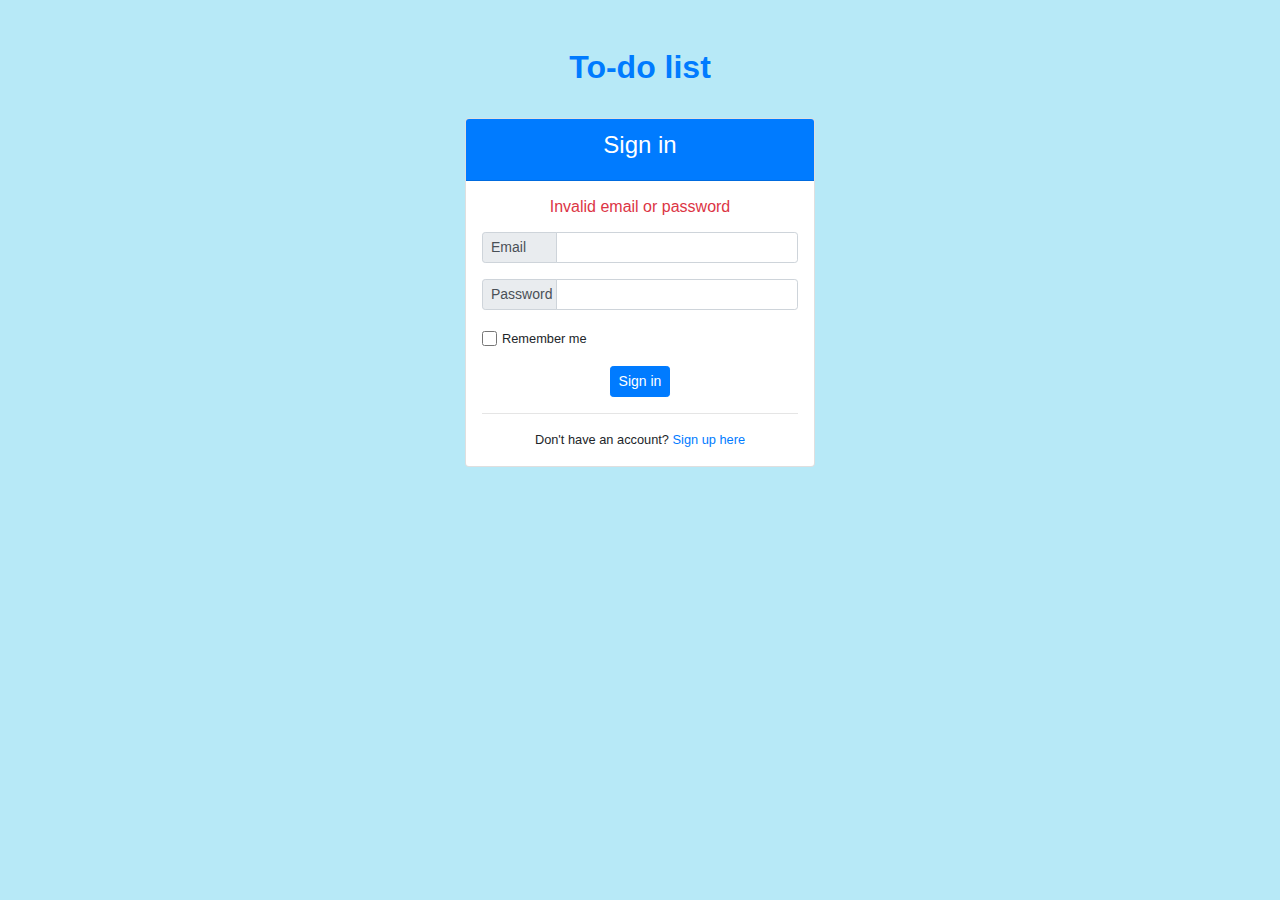
==== src/main/resources/templates/index.html @ 6de37bcd "create todo app" ====
<!DOCTYPE html>
<html xmlns:th="http://www.thymeleaf.org">
<head>
<title>Login page</title>

<link rel="stylesheet" href="../static/css/style.css" th:href="@{/css/style.css}">
<!-- Bootstrap CSS -->
<link rel="stylesheet" href="https://cdn.jsdelivr.net/npm/bootstrap@4.5.3/dist/css/bootstrap.min.css">
</head>

<body>
<div class="wrapper">
	<div class="container">
		<div class="row justify-content-center ">
			<div class="col-md-4">
				<div class="text-center mt-5">
				    <h2><strong><span class="text-primary">To-do list</span></strong></h2>
				</div>
			</div>
		</div>
		<div class="row justify-content-center  mt-4">
			<div class="col-md-4">
				<div class="card ">
	          		<div class="card-header text-center bg-primary text-white">
	            	<h4>Sign in</h4>
	          		</div>        		
					<div class="card-block p-3">		
						<div class="text-center text-danger" th:if="${param.error}">
							<h6>Invalid email or password</h6>
						</div>				
						<form th:action="@{/login}"  method="post">
							<div class="input-group input-group-sm mt-3">
								<div class="input-group-prepend" >
		  				    		<span class="input-group-text prepend-width">Email</span>
		  				    	</div> 
		  				    	<input type="text" class="form-control form-control-sm"  id="email" name="username"/>
								</div>
							<div class="input-group input-group-sm mt-3">
								<div class="input-group-prepend" >
		  				    		<span class="input-group-text prepend-width">Password</span>
		  				    	</div>  
								<input type="password" class="form-control form-control-sm" id="password"  name="password"/>
							</div>
							<div class="form-check mt-3">
								<input class="form-check-input remember-me" type="checkbox" id="remember-me" name="remember-me">
								 <span><small>Remember me</small></span>
							</div>
							
							<div class="row justify-content-center">
								<input type="submit" value="Sign in" class="btn btn-primary btn-sm mt-3" />
							</div>
						</form>
						<hr>
						<div class="row justify-content-center"><small>Don't have an account? <a id="sign-up" href="/register">Sign up here</a></small></div>
					</div>
				</div>
			</div>
		</div>
	</div>
</div>

<!-- Optional JavaScript -->
<!-- jQuery first, then Popper.js, then Bootstrap JS -->
<script src="https://code.jquery.com/jquery-3.5.1.slim.min.js"></script>
<script src="https://cdn.jsdelivr.net/npm/popper.js@1.16.1/dist/umd/popper.min.js"></script>
<script src="https://cdn.jsdelivr.net/npm/bootstrap@4.5.3/dist/js/bootstrap.min.js"></script>
</body>
</html>
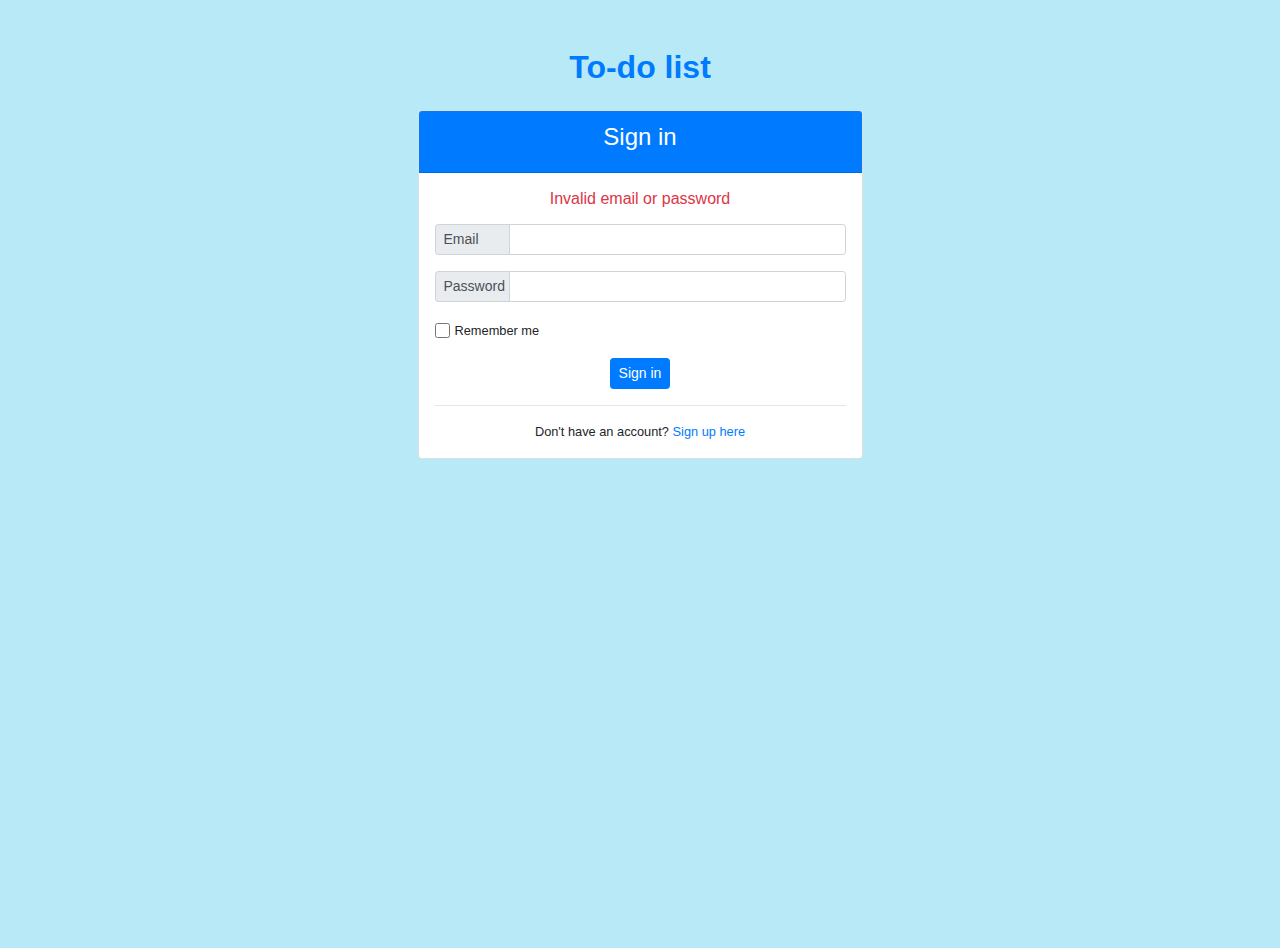
==== commit 3e21c9da: "correct page responsive" ====
--- a/src/main/resources/templates/index.html
+++ b/src/main/resources/templates/index.html
@@ -1,69 +1,71 @@
-<!DOCTYPE html>
-<html xmlns:th="http://www.thymeleaf.org">
-<head>
-<title>Login page</title>
+<!doctype html>
+<html xmlns:th="http://www.thymeleaf.org" lang="en">
+  <head>
+    <!-- Required meta tags -->
+    <meta charset="utf-8">
+    <meta name="viewport" content="width=device-width, initial-scale=1, shrink-to-fit=no">
 
-<link rel="stylesheet" href="../static/css/style.css" th:href="@{/css/style.css}">
-<!-- Bootstrap CSS -->
-<link rel="stylesheet" href="https://cdn.jsdelivr.net/npm/bootstrap@4.5.3/dist/css/bootstrap.min.css">
-</head>
+	<link rel="stylesheet" href="../static/css/style.css" th:href="@{/css/style.css}">
+    <!-- Bootstrap CSS -->
+    <link rel="stylesheet" href="https://maxcdn.bootstrapcdn.com/bootstrap/4.0.0/css/bootstrap.min.css" integrity="sha384-Gn5384xqQ1aoWXA+058RXPxPg6fy4IWvTNh0E263XmFcJlSAwiGgFAW/dAiS6JXm" crossorigin="anonymous">
 
-<body>
-<div class="wrapper">
-	<div class="container">
-		<div class="row justify-content-center ">
-			<div class="col-md-4">
-				<div class="text-center mt-5">
-				    <h2><strong><span class="text-primary">To-do list</span></strong></h2>
+    <title>Login page</title>
+  </head>
+  <body>
+  <div class="wrapper">
+	<div class="container ">
+	  <div class="text-center mt-5"> 
+		<h2><strong><span class="text-primary">To-do list</span></strong></h2>
+	  </div>
+	  <div class="row justify-content-center  mt-4"> 
+	    <div class="col-12 col-sm-10 col-md-8 col-lg-5">
+		  <div class="card">
+	        <div class="card-header text-center bg-primary text-white">
+	          <h4>Sign in</h4>
+	        </div>        		
+			<div class="card-block p-3">		
+			  <div class="text-center text-danger" th:if="${param.error}">
+				<h6>Invalid email or password</h6>
+			  </div>				
+			  <form th:action="@{/login}"  method="post">
+			    <div class="input-group input-group-sm mt-3">
+				  <div class="input-group-prepend" >
+		  		    <span class="input-group-text prepend-width">Email</span>
+		  		  </div> 
+		  			<input type="text" class="form-control form-control-sm"  id="email" name="username"/>
 				</div>
-			</div>
+				<div class="input-group input-group-sm mt-3">
+				  <div class="input-group-prepend" >
+		  		    <span class="input-group-text prepend-width">Password</span>
+		  		  </div>  
+					<input type="password" class="form-control form-control-sm" id="password"  name="password"/>
+				</div>
+				<div class="form-check mt-3">
+				  <input class="form-check-input remember-me" type="checkbox" id="remember-me" name="remember-me">
+					<span><small>Remember me</small></span>
+				</div>
+							
+				<div class="row justify-content-center">
+				  <input type="submit" value="Sign in" class="btn btn-primary btn-sm mt-3" />
+				</div>
+			  </form>
+			  <hr>
+			  <div class="row justify-content-center"><small>Don't have an account? <a id="sign-up" href="/register">Sign up here</a></small></div>
+		    </div>
+		  </div>
 		</div>
-		<div class="row justify-content-center  mt-4">
-			<div class="col-md-4">
-				<div class="card ">
-	          		<div class="card-header text-center bg-primary text-white">
-	            	<h4>Sign in</h4>
-	          		</div>        		
-					<div class="card-block p-3">		
-						<div class="text-center text-danger" th:if="${param.error}">
-							<h6>Invalid email or password</h6>
-						</div>				
-						<form th:action="@{/login}"  method="post">
-							<div class="input-group input-group-sm mt-3">
-								<div class="input-group-prepend" >
-		  				    		<span class="input-group-text prepend-width">Email</span>
-		  				    	</div> 
-		  				    	<input type="text" class="form-control form-control-sm"  id="email" name="username"/>
-								</div>
-							<div class="input-group input-group-sm mt-3">
-								<div class="input-group-prepend" >
-		  				    		<span class="input-group-text prepend-width">Password</span>
-		  				    	</div>  
-								<input type="password" class="form-control form-control-sm" id="password"  name="password"/>
-							</div>
-							<div class="form-check mt-3">
-								<input class="form-check-input remember-me" type="checkbox" id="remember-me" name="remember-me">
-								 <span><small>Remember me</small></span>
-							</div>
-							
-							<div class="row justify-content-center">
-								<input type="submit" value="Sign in" class="btn btn-primary btn-sm mt-3" />
-							</div>
-						</form>
-						<hr>
-						<div class="row justify-content-center"><small>Don't have an account? <a id="sign-up" href="/register">Sign up here</a></small></div>
-					</div>
-				</div>
-			</div>
-		</div>
+	  </div>
 	</div>
-</div>
+  </div>
+	
+  <!-- Footer -->
+  <div th:replace="fragments/footer :: footer"></div> 
+  <!-- Optional JavaScript -->
+  <!-- jQuery first, then Popper.js, then Bootstrap JS -->
+  <script src="https://code.jquery.com/jquery-3.2.1.slim.min.js" integrity="sha384-KJ3o2DKtIkvYIK3UENzmM7KCkRr/rE9/Qpg6aAZGJwFDMVNA/GpGFF93hXpG5KkN" crossorigin="anonymous"></script>
+  <script src="https://cdnjs.cloudflare.com/ajax/libs/popper.js/1.12.9/umd/popper.min.js" integrity="sha384-ApNbgh9B+Y1QKtv3Rn7W3mgPxhU9K/ScQsAP7hUibX39j7fakFPskvXusvfa0b4Q" crossorigin="anonymous"></script>
+  <script src="https://maxcdn.bootstrapcdn.com/bootstrap/4.0.0/js/bootstrap.min.js" integrity="sha384-JZR6Spejh4U02d8jOt6vLEHfe/JQGiRRSQQxSfFWpi1MquVdAyjUar5+76PVCmYl" crossorigin="anonymous"></script>
+  </body>
 
-<!-- Optional JavaScript -->
-<!-- jQuery first, then Popper.js, then Bootstrap JS -->
-<script src="https://code.jquery.com/jquery-3.5.1.slim.min.js"></script>
-<script src="https://cdn.jsdelivr.net/npm/popper.js@1.16.1/dist/umd/popper.min.js"></script>
-<script src="https://cdn.jsdelivr.net/npm/bootstrap@4.5.3/dist/js/bootstrap.min.js"></script>
-</body>
 </html>
 
